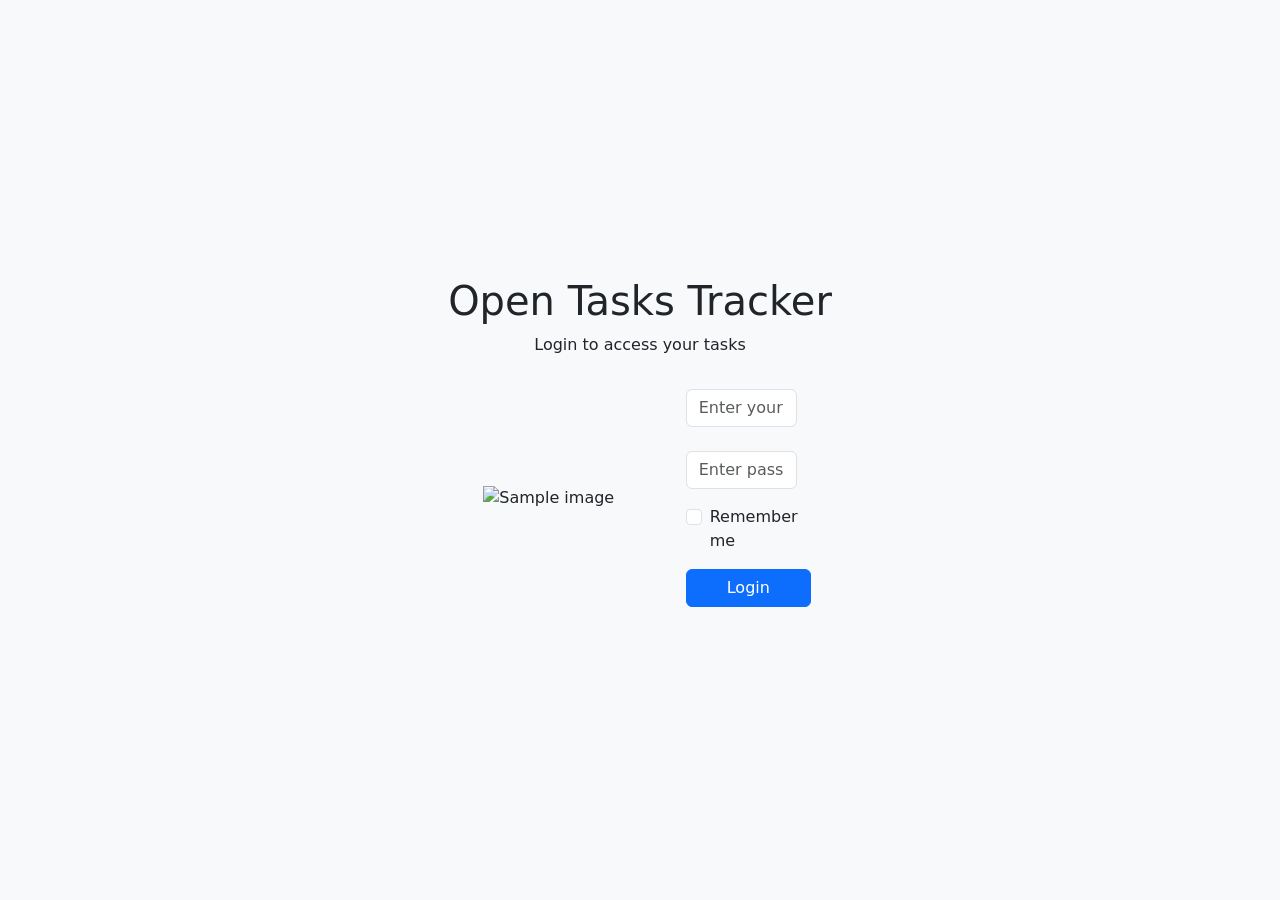
==== Pages/login.html @ 0dc857ea "login screen implemented" ====
<head>
  <meta charset="UTF-8" />
  <meta name="viewport" content="width=device-width, initial-scale=1.0" />
  <title>Open Tasks Tracker: Login</title>

  <link
    href="https://cdn.jsdelivr.net/npm/bootstrap@5.3.8/dist/css/bootstrap.min.css"
    rel="stylesheet"
    integrity="sha384-sRIl4kxILFvY47J16cr9ZwB07vP4J8+LH7qKQnuqkuIAvNWLzeN8tE5YBujZqJLB"
    crossorigin="anonymous"
  />

  <link rel="stylesheet" href="../CSS/login.css" />
</head>
<body class="d-flex align-items-center py-5 bg-body-tertiary">
  <div class="container-fluid">
    <div class="d-flex flex-column align-items-center justify-content-center">
      <!-- Greeting -->
      <div class="d-flex flex-column align-items-center justify-content-center">
        <h1>Open Tasks Tracker</h1>
        <p>Login to access your tasks</p>
      </div>

      <!-- Login Form -->
      <div class="row d-flex justify-content-center align-items-center h-100">
        <div class="col-md-9 col-lg-6 col-xl-5">
          <img
            src="https://mdbcdn.b-cdn.net/img/Photos/new-templates/bootstrap-login-form/draw2.webp"
            class="img-fluid"
            alt="Sample image"
          />
        </div>
        <div class="col-md-8 col-lg-6 col-xl-4 offset-xl-1">
          <form class="mt-3">
            <!-- Email input -->
            <div data-mdb-input-init class="form-outline mb-4">
              <input
                type="text"
                id="formName"
                class="form-control"
                placeholder="Enter your name"
              />
              <label class="form-label d-none" for="formName">Name</label>
            </div>

            <!-- Password input -->
            <div data-mdb-input-init class="form-outline mb-3">
              <input
                type="password"
                id="formPassword"
                class="form-control"
                placeholder="Enter password"
              />
              <label class="form-label d-none" for="formPassword"
                >Password</label
              >
            </div>

            <div class="d-flex justify-content-between align-items-center">
              <!-- Checkbox -->
              <div class="form-check mb-0">
                <input
                  class="form-check-input me-2"
                  type="checkbox"
                  value=""
                  id="rememberMe"
                />
                <label class="form-check-label" for="rememberMe">
                  Remember me
                </label>
              </div>
            </div>

            <div class="text-center mt-2 pt-2">
              <button
                type="button"
                data-mdb-button-init
                data-mdb-ripple-init
                class="btn btn-primary"
                style="padding-left: 2.5rem; padding-right: 2.5rem"
                id="loginButton"
              >
                Login
              </button>
            </div>
          </form>
        </div>
      </div>
    </div>
  </div>
  <script src="../Scripts/login.js" type="module"></script>
</body>
---- CSS/login.css ----
.divider:after,
.divider:before {
  content: "";
  flex: 1;
  height: 1px;
  background: #eee;
}
.h-custom {
  height: calc(100% - 73px);
}
@media (max-width: 450px) {
  .h-custom {
    height: 100%;
  }
}
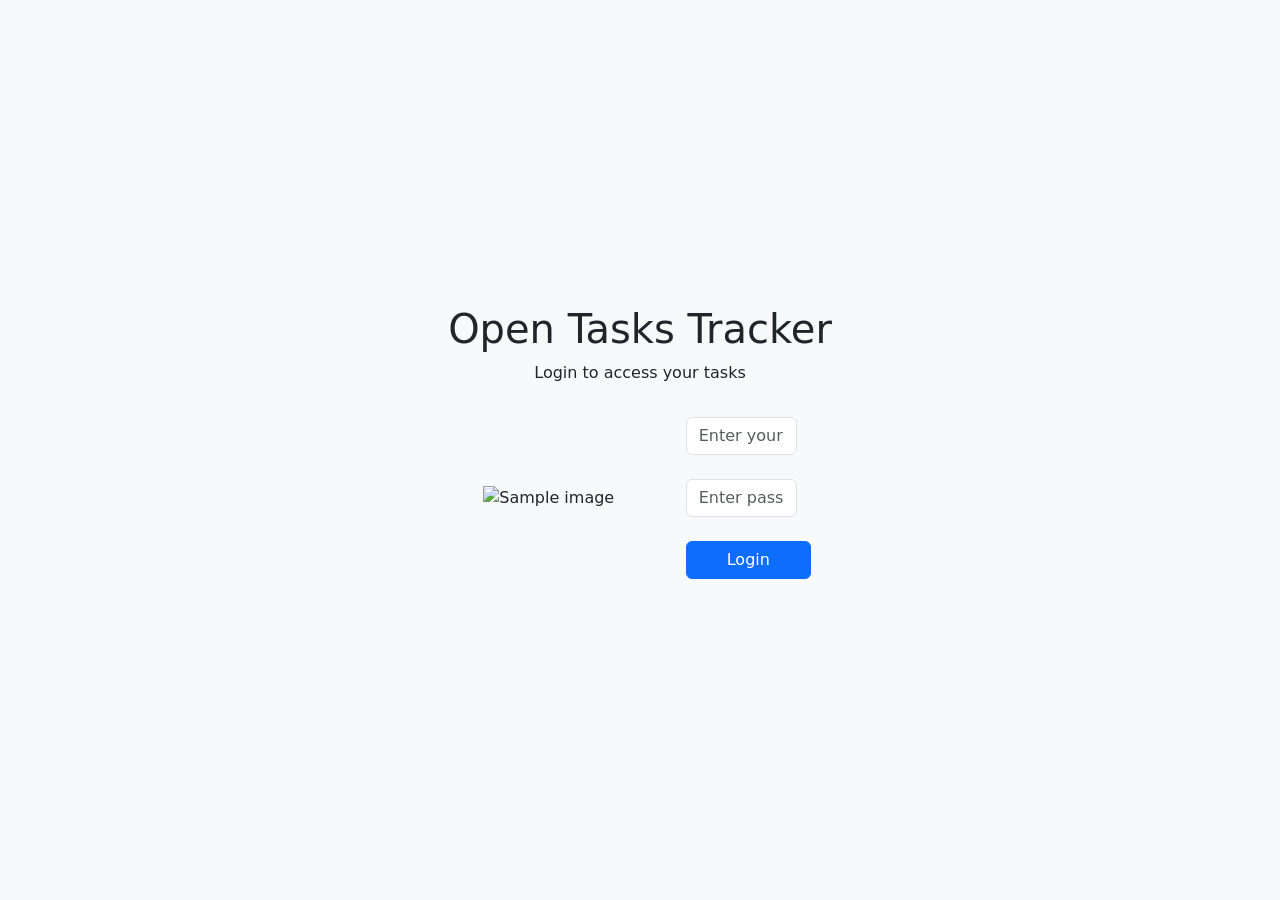
==== commit 3cf33556: "firebase auth implemented and navbar in index" ====
--- a/Pages/login.html
+++ b/Pages/login.html
@@ -35,12 +35,13 @@
             <!-- Email input -->
             <div data-mdb-input-init class="form-outline mb-4">
               <input
-                type="text"
-                id="formName"
+                type="email"
+                id="formEmail"
                 class="form-control"
-                placeholder="Enter your name"
+                placeholder="Enter your email"
+                required
               />
-              <label class="form-label d-none" for="formName">Name</label>
+              <label class="form-label d-none" for="formEmail">Email</label>
             </div>
 
             <!-- Password input -->
@@ -50,27 +51,14 @@
                 id="formPassword"
                 class="form-control"
                 placeholder="Enter password"
+                required
               />
               <label class="form-label d-none" for="formPassword"
                 >Password</label
               >
             </div>
 
-            <div class="d-flex justify-content-between align-items-center">
-              <!-- Checkbox -->
-              <div class="form-check mb-0">
-                <input
-                  class="form-check-input me-2"
-                  type="checkbox"
-                  value=""
-                  id="rememberMe"
-                />
-                <label class="form-check-label" for="rememberMe">
-                  Remember me
-                </label>
-              </div>
-            </div>
-
+            <!-- Login button -->
             <div class="text-center mt-2 pt-2">
               <button
                 type="button"
